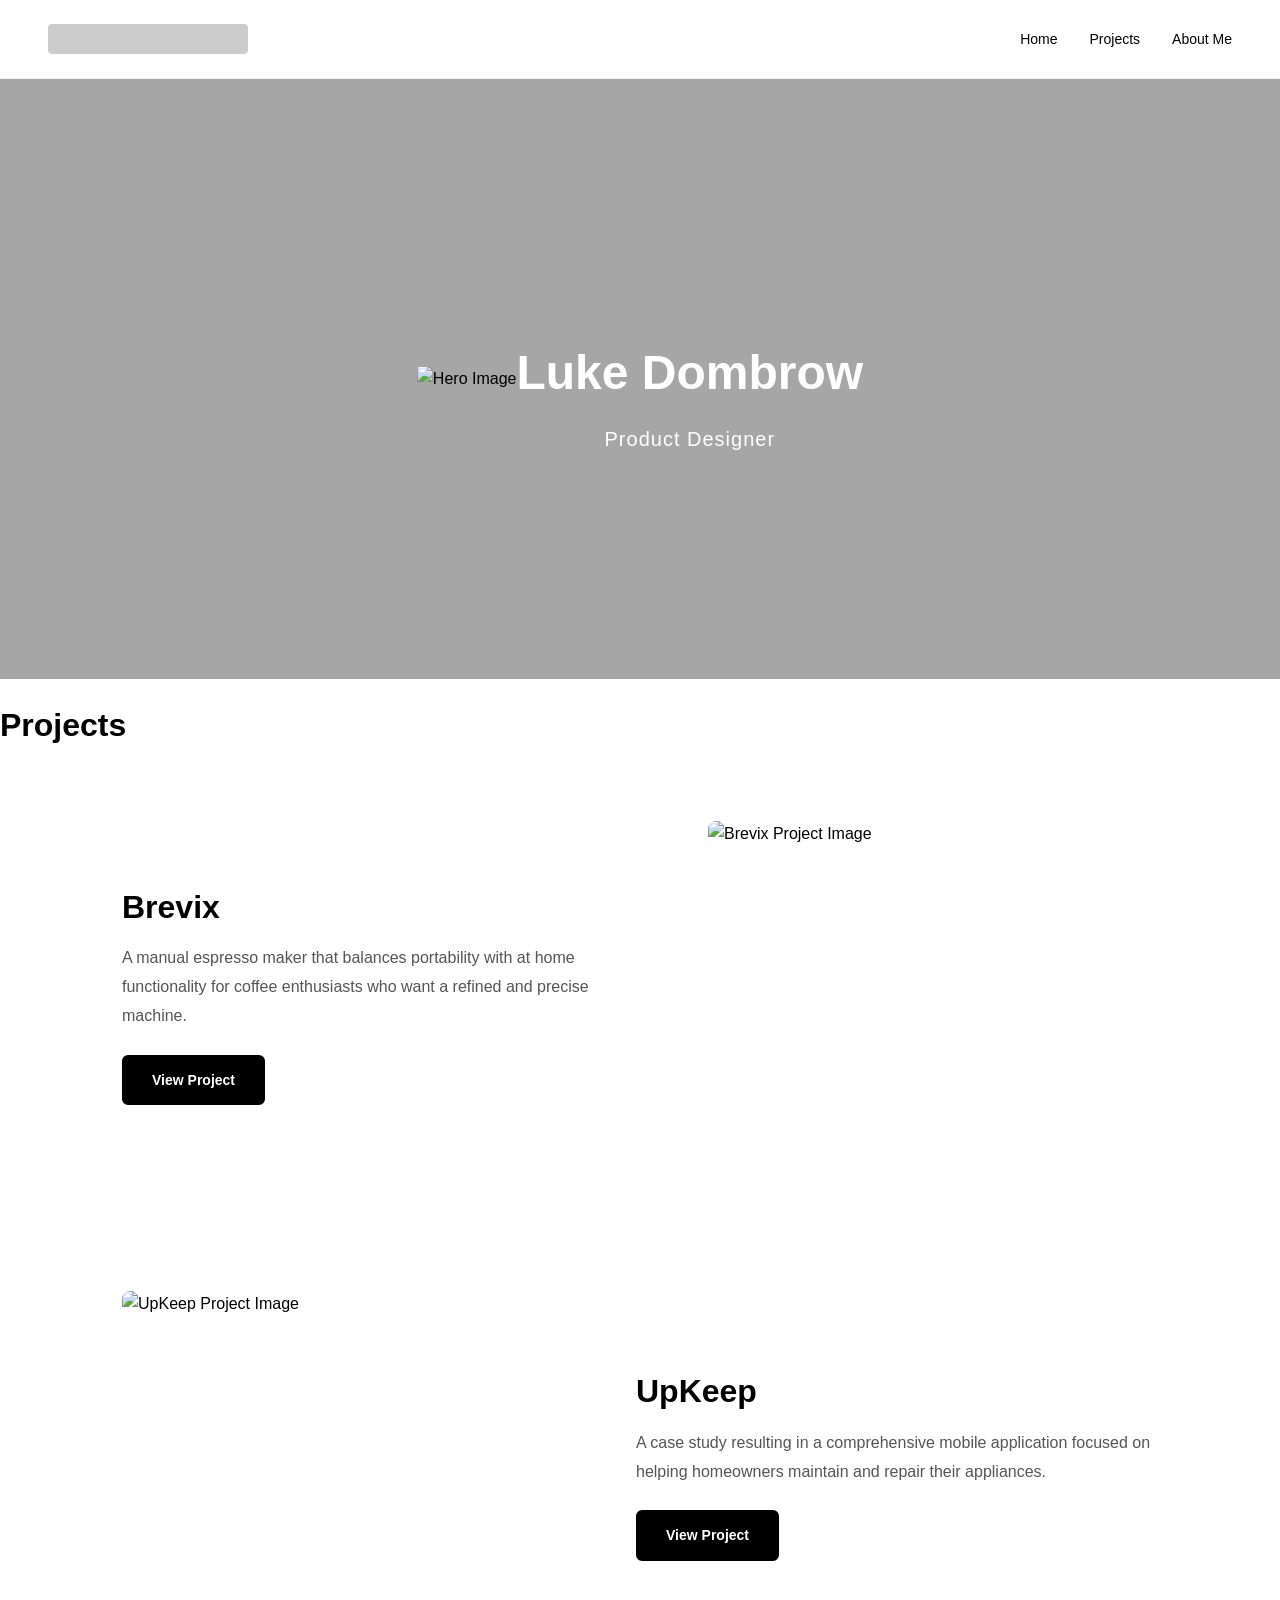
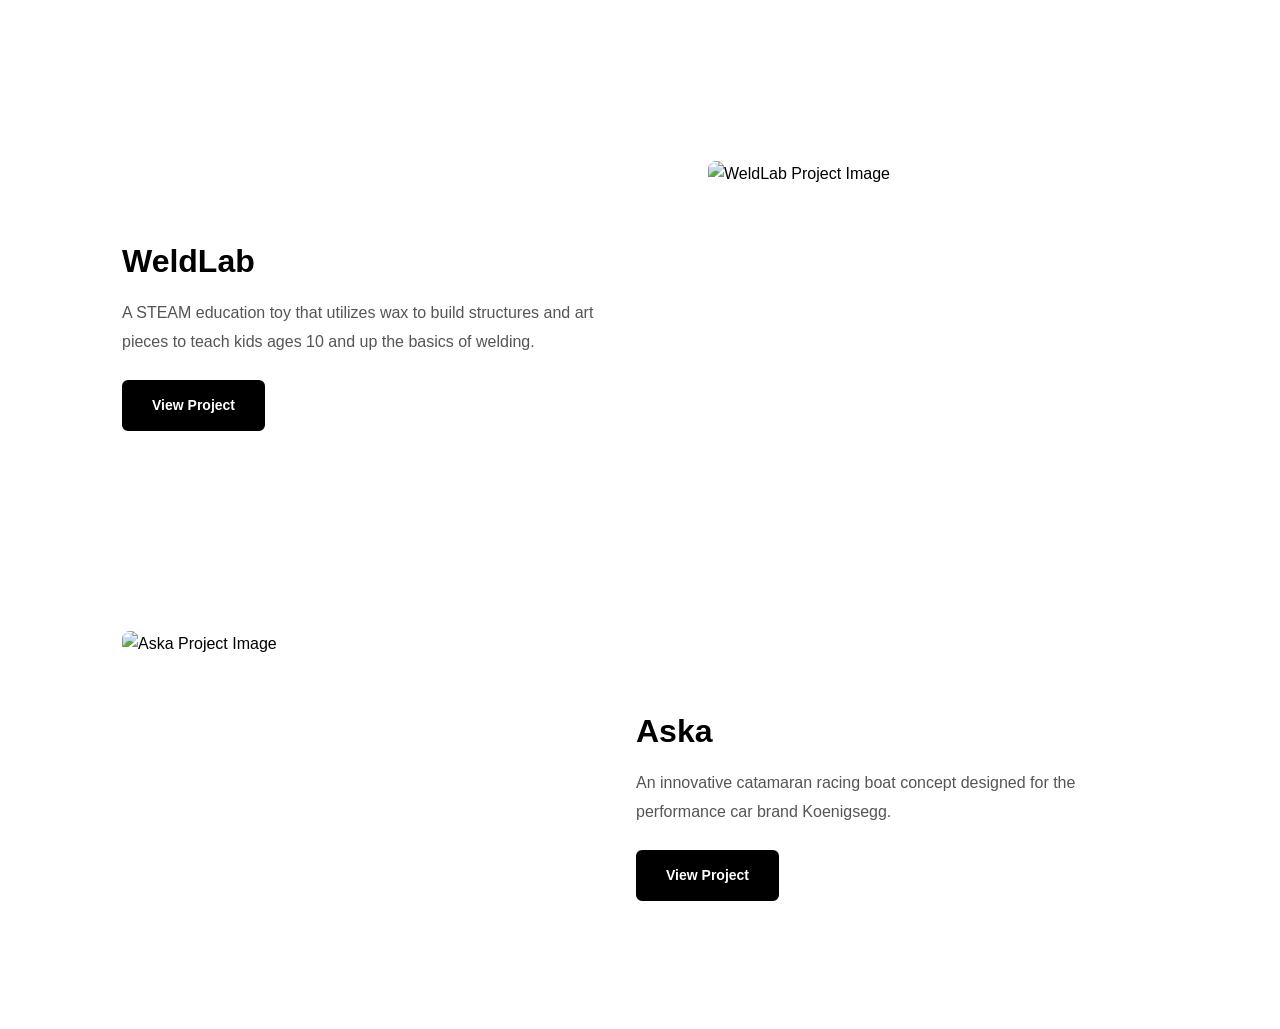
==== index.html @ 0a8c18d6 "Add files via upload" ====
<!DOCTYPE html>
<html lang="en">
<head>
    <meta charset="UTF-8">
    <meta name="viewport" content="width=device-width, initial-scale=1.0">
    <title>Luke Dombrow - Product Design</title>
    <link rel="stylesheet" href="normalize.css">
    <link rel="stylesheet" href="main1.css">
</head>
<body>

    <header>
        <div class="logo"></div>
        <nav>
            <ul>
                <li><a href="#">Home</a></li>
                <li><a href="#">Projects</a></li>
                <li><a href="#">About Me</a></li>
            </ul>
        </nav>
    </header>

    <section class="hero">
        <img src="#" alt="Hero Image">
        <div class="hero-content">
            <h1>Luke Dombrow</h1>
            <p>Product Designer</p>
        </div>
    </section>

    <section>
        <h1>Projects</h1>
    </section>

    <main>
        <article>
            <div class="content">
                <h2>Brevix</h2>
                <p>A manual espresso maker that balances portability with at home functionality for coffee enthusiasts who want a refined and precise machine.</p>
                <a href="#" class="btn">View Project</a>
            </div>
            <div class="image">
                <img src="images/Coffee-Cover.jpg" alt="Brevix Project Image">
            </div>
        </article>

        <article>
            <div class="content">
                <h2>UpKeep</h2>
                <p>A case study resulting in a comprehensive mobile application focused on helping homeowners maintain and repair their appliances.</p>
                <a href="#" class="btn">View Project</a>
            </div>
            <div class="image">
                <img src="images/UpKeep-Cover.jpg" alt="UpKeep Project Image">
            </div>
        </article>

        <article>
            <div class="content">
                <h2>WeldLab</h2>
                <p>A STEAM education toy that utilizes wax to build structures and art pieces to teach kids ages 10 and up the basics of welding.</p>
                <a href="#" class="btn">View Project</a>
            </div>
            <div class="image">
                <img src="images/WeldLab-Cover.jpg" alt="WeldLab Project Image">
            </div>
        </article>

        <article>
            <div class="content">
                <h2>Aska</h2>
                <p>An innovative catamaran racing boat concept designed for the performance car brand Koenigsegg.</p>
                <a href="#" class="btn">View Project</a>
            </div>
            <div class="image">
                <img src="images/Aska-Cover.jpeg" alt="Aska Project Image">
            </div>
        </article>
    </main>

</body>
</html>
---- main1.css ----
* {
    margin: 0;
    padding: 0;
    box-sizing: border-box;
}

body {
    font-family: -apple-system, BlinkMacSystemFont, "Segoe UI", Roboto, Helvetica, Arial, sans-serif;
    color: #000;
    line-height: 1.6;
    background-color: #fff;
}

header {
    display: flex;
    justify-content: space-between;
    align-items: center;
    padding: 24px 48px;
    background-color: #fff;
    border-bottom: 1px solid #f0f0f0;
}

.logo {
    width: 200px;
    height: 30px;
    background-color: #ccc;
    border-radius: 4px;
}

header nav ul {
    list-style: none;
    display: flex;
    gap: 32px;
}

header nav a {
    text-decoration: none;
    color: #000;
    font-size: 14px;
    font-weight: 500;
    transition: color 0.3s ease;
    position: relative;
}

header nav a:hover {
    color: #666;
}

header nav a::after {
    content:"";
    position: absolute;
    bottom: -4px;
    left: 0;
    width: 0;
    height: 2px;
    background-color: #000;
    transition: width 0.3s ease;
}

header nav a:hover::after {
    width: 100%;
}

.hero {
    position: relative;
    width: 100%;
    height: 600px;
    background-color: #a6a6a6;
    display: flex;
    justify-content: center;
    align-items: center;
}

.hero-content {
    text-align: center;
    color: #fff;
}

.hero-content h1 {
    font-size: 48px;
    margin-bottom: 12px;
    font-weight: 700;
}

.hero-content p {
    font-size: 20px;
    font-weight: 350;
    letter-spacing: 1px;
}

.projects-header {
    justify-content: center;
    align-items: center;
    /* text-align: center; */
    padding: 48px 32px 32px;
    background-color: #f9f9f9;
}

.projects-header h2 {
    font-size: 32px;
    font-weight: 600;
    color: #000;
    text-align: center;
}

main {
    max-width: 1100px;
    margin: 0 auto;
    padding: 48px 32px;
    display: flex;
    flex-direction: column;
    gap: 120px;
}

main article {
    display: flex;
    align-items: center;
    gap: 64px;
}

main article:nth-child(even) {
    flex-direction: row-reverse;
}

.content {
    flex: 1;
}

.content h2 {
    font-size: 32px;
    margin-bottom: 16px;
    font-weight: 600;
    line-height: 1.3;
}

.content p {
    font-size: 16px;
    color: #555;
    margin-bottom: 24px;
    line-height: 1.8;
}

.btn {
    display: inline-block;
    background-color: #000;
    color: #fff;
    padding: 12px 28px;
    text-decoration: none;
    border-radius: 6px;
    font-size: 14px;
    font-weight: 600;
    transition: all 0.3s ease;
    border: 2px solid #000;
}

.btn:hover {
    background-color: #fff;
    color: #000;
}

.image {
    border-radius: 8px;
    height: 350px;
    width: 450px;
    display: flex;
    object-fit: cover;
    border-radius: 8px;
    overflow: hidden;
}

.image img {
    max-width: 100%;
    max-height: 100%;
    object-fit: cover;
    display: block;
}
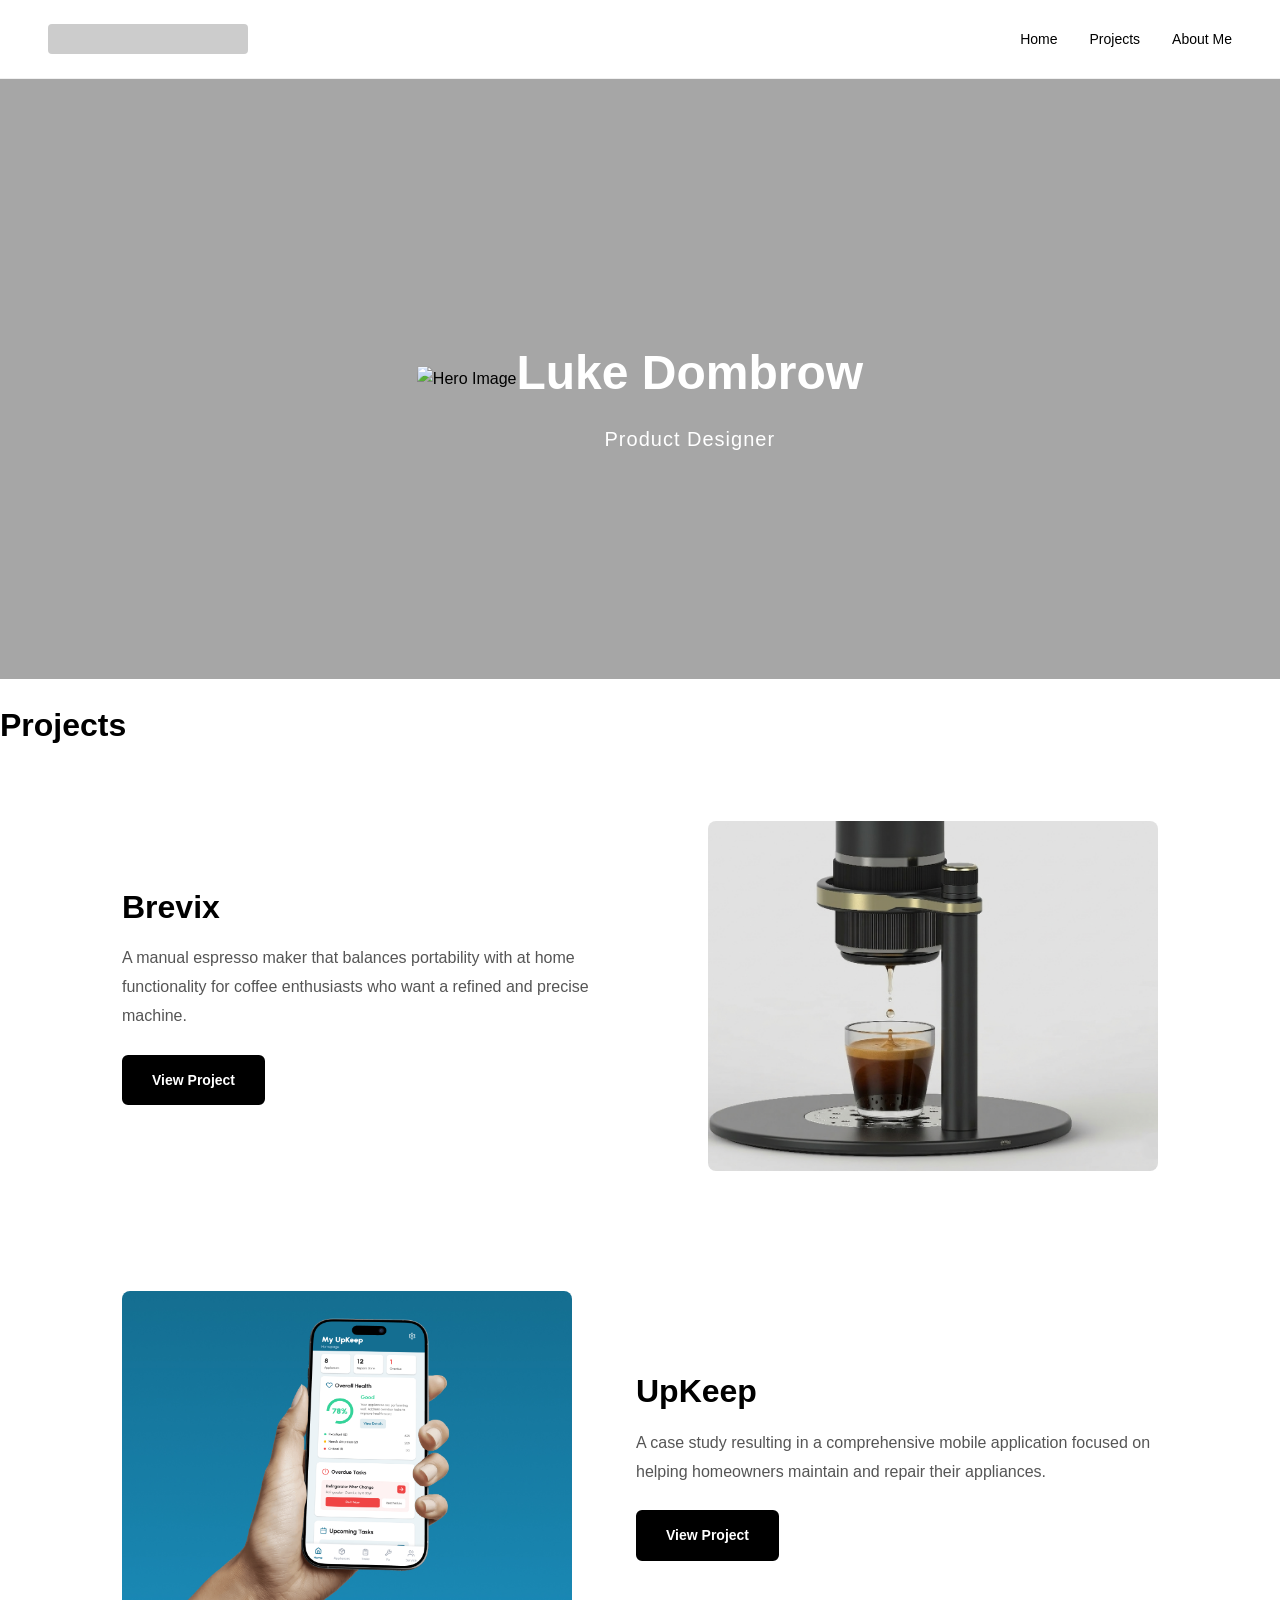
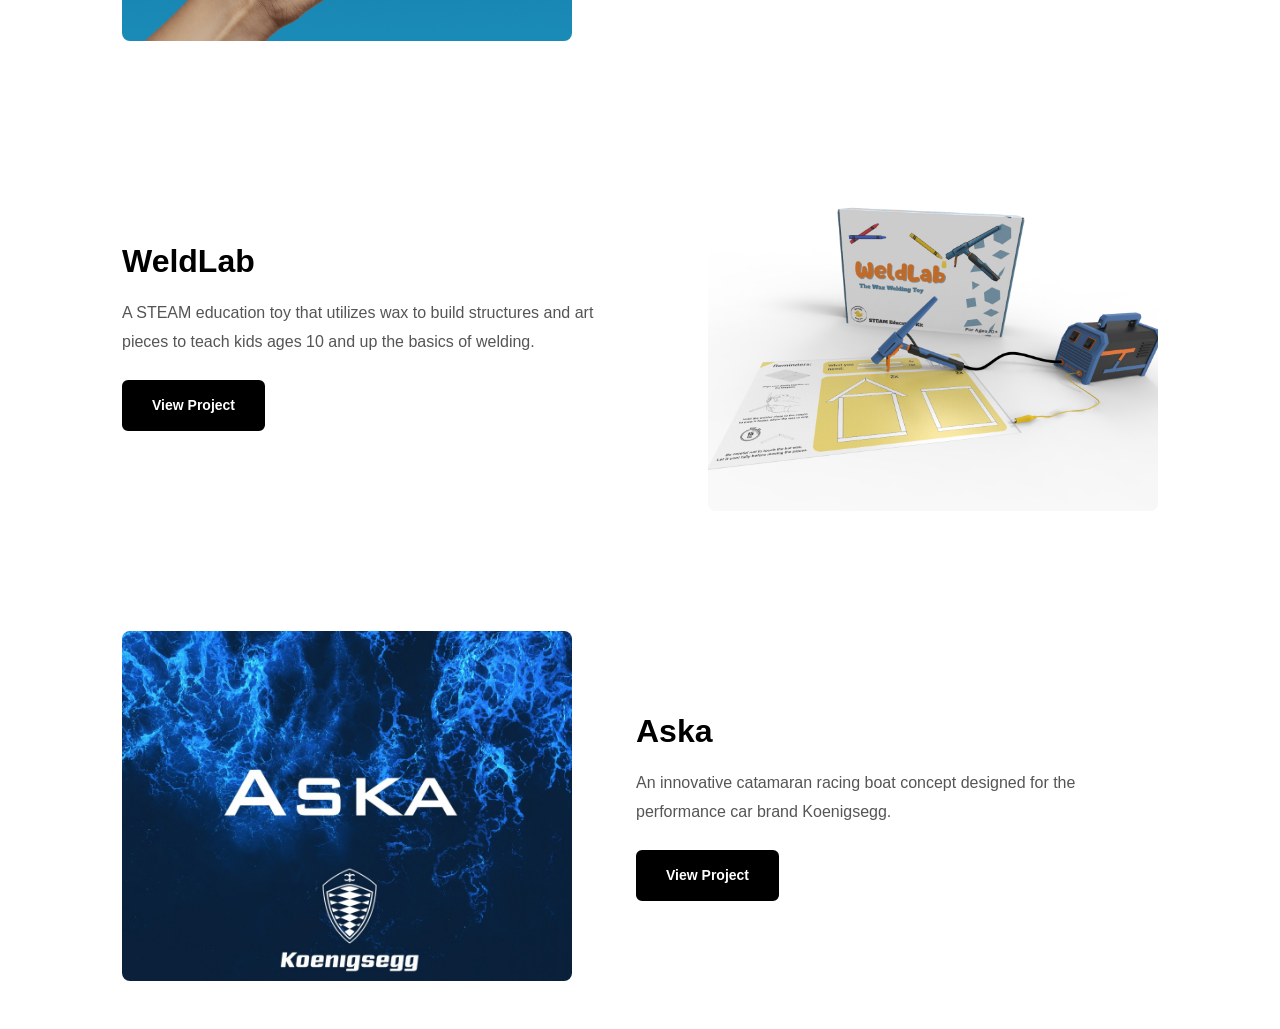
==== commit 6cb53dc3: "Add files via upload" ====
--- a/index.html
+++ b/index.html
@@ -40,7 +40,7 @@
                 <a href="#" class="btn">View Project</a>
             </div>
             <div class="image">
-                <img src="images/Coffee-Cover.jpg" alt="Brevix Project Image">
+                <img src="coffee-cover.jpg" alt="Brevix Project Image">
             </div>
         </article>
 
@@ -51,7 +51,7 @@
                 <a href="#" class="btn">View Project</a>
             </div>
             <div class="image">
-                <img src="images/UpKeep-Cover.jpg" alt="UpKeep Project Image">
+                <img src="upkeep-cover.jpg" alt="UpKeep Project Image">
             </div>
         </article>
 
@@ -62,7 +62,7 @@
                 <a href="#" class="btn">View Project</a>
             </div>
             <div class="image">
-                <img src="images/WeldLab-Cover.jpg" alt="WeldLab Project Image">
+                <img src="weldlab-cover.jpg" alt="WeldLab Project Image">
             </div>
         </article>
 
@@ -73,7 +73,7 @@
                 <a href="#" class="btn">View Project</a>
             </div>
             <div class="image">
-                <img src="images/Aska-Cover.jpeg" alt="Aska Project Image">
+                <img src="aska-cover.jpeg" alt="Aska Project Image">
             </div>
         </article>
     </main>
